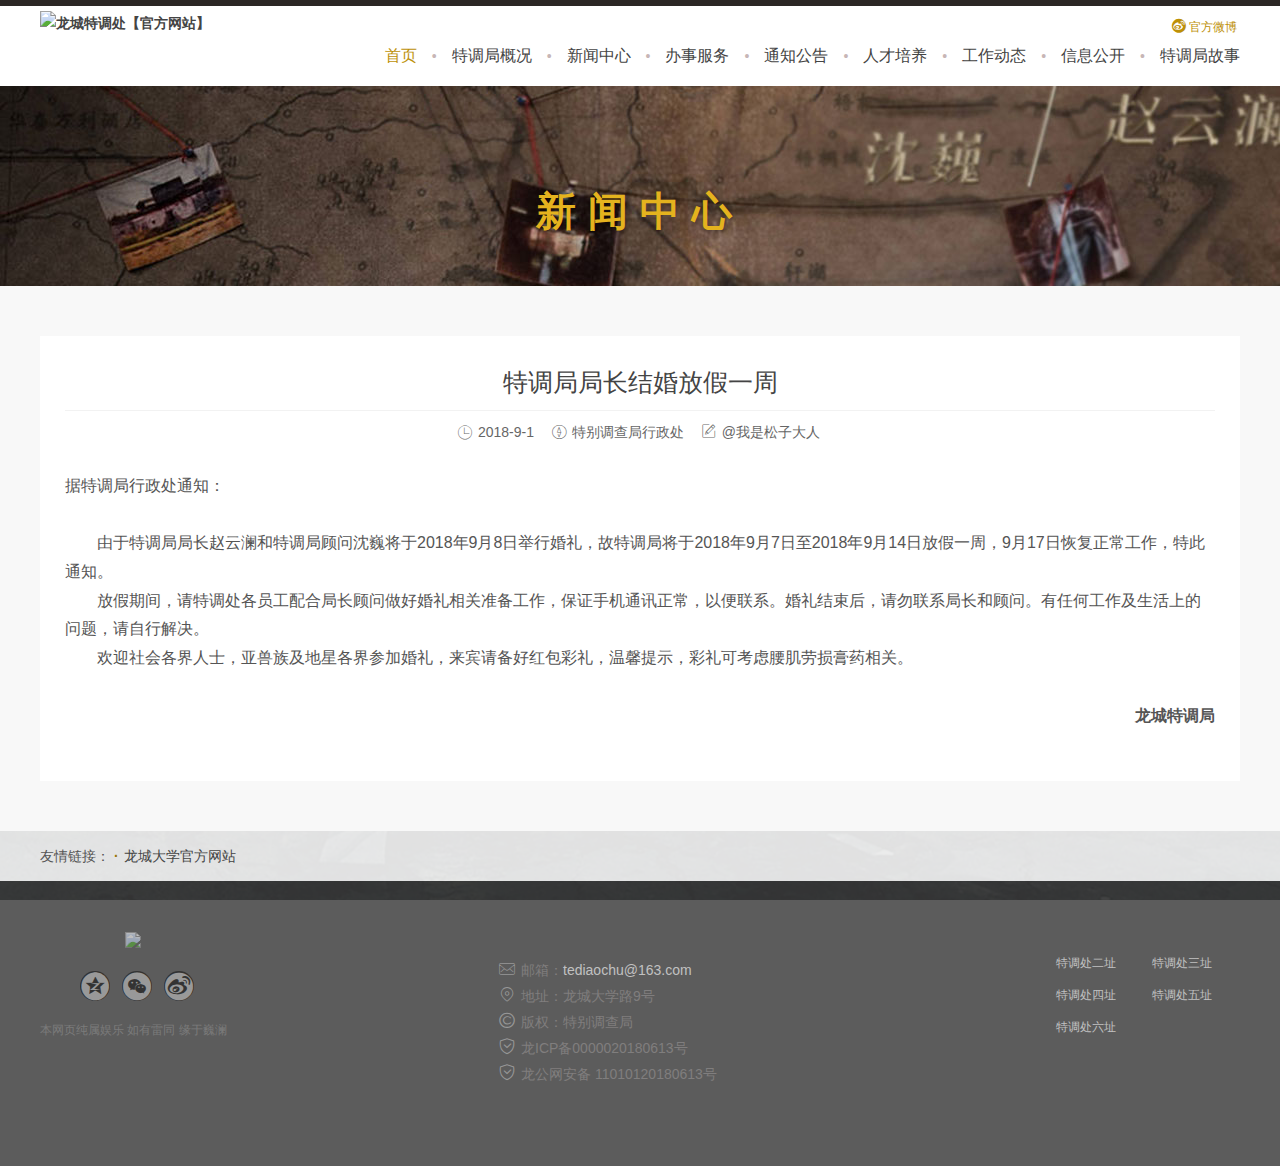
==== show/show_4.html @ 48af8a96 "add news" ====
<!DOCTYPE html>
<html lang="zh" class="no-js">

<head>
    <meta charset="UTF-8">
    <meta http-equiv="X-UA-Compatible" content="IE=edge">
    <meta name="renderer" content="webkit">
    <meta name="viewport" content="width=1280">
    <meta name="author" content="Ruifox Inc.">
    <meta name="keywords" content="特调局，龙城，赵云澜，沈巍">
    <meta name="description" content="特调处，特调局，龙城，赵云澜，沈巍">
    <title>龙城特别调查局【官方网站】</title>
    <link rel="shortcut icon" href="../images/favicon.ico" type="image/x-icon">
    <link rel="stylesheet" href="../css/style.css">
    <!--[if lt IE 9]>
    <script src="http://static.cdzxy.com/js/html5.js"></script>
    <script src="http://static.cdzxy.com/js/respond.min.js"></script>
    <![endif]-->
</head>

<body>
    <header class="header">
        <!-- <div class="top">
            <div class="layout clearfix">
                <span class="fl">在未来的某一天，不论何时，不论何地，想念的人终会再相见。</span>
                <a class="fr" href="https://weibo.com/u/6126633570?is_all=1#_rnd1535814890789" target="_blank"><i class="iconfont">&#xe610;</i> <span>官方微博</span></a>
            </div>
        </div> -->
        <div class="nav-wrap">
            <div class="layout clearfix">
                <h1 class="logo fl">
                    <a href="/"><img src="../images/logo_or.png" alt="龙城特调处【官方网站】"/></a>
                </h1>
                <div class="nav-weibo fr">
                    <a class="weibo-follow" href="https://weibo.com/u/6126633570?is_all=1#_rnd1535814890789" target="_blank"><i class="iconfont">&#xe610;</i> <span>官方微博</span></a>
                    <nav class="nav main-nav">
                        <ul class="clearfix">
                            <li class="cur"><a href="/">首页</a></li>
                            <li><a href="/">特调局概况</a></li>
                            <li><a href="/" class="cur">新闻中心</a></li>
                            <li><a href="/">办事服务</a></li>
                            <li><a href="/">通知公告</a></li>
                            <li><a href="/">人才培养</a></li>
                            <li><a href="/">工作动态</a></li>
                            <li><a href="/">信息公开</a></li>
                            <li><a href="/">特调局故事</a></li>
                        </ul>
                    </nav>
                </div>
            </div>
        </div>
    </header>
    <!-- 二级banner -->
    <div class="small-banner">
        <h1>新闻中心</h1>
    </div>
    <!-- 文章内容区域 -->
    <div class="content-wrap">
        <div class="layout content">
            <div class="news-title">
                <h1>特调局局长结婚放假一周</h1>
                <div class="news-info">
                    <span><i class="iconfont">&#xe607;</i>2018-9-1</span>
                    <span><i class="iconfont">&#xe658;</i>特别调查局行政处</span>
                    <span><i class="iconfont">&#xe636;</i>@我是松子大人</span>
                </div>
            </div>
            <div class="news-content">
                <p class="no-indent">据特调局行政处通知：</p>
                <br>
                <p>由于特调局局长赵云澜和特调局顾问沈巍将于2018年9月8日举行婚礼，故特调局将于2018年9月7日至2018年9月14日放假一周，9月17日恢复正常工作，特此通知。</p>
               
                <p>放假期间，请特调处各员工配合局长顾问做好婚礼相关准备工作，保证手机通讯正常，以便联系。婚礼结束后，请勿联系局长和顾问。有任何工作及生活上的问题，请自行解决。</p>
               
                <p>欢迎社会各界人士，亚兽族及地星各界参加婚礼，来宾请备好红包彩礼，温馨提示，彩礼可考虑腰肌劳损膏药相关。</p>
                <br>
                <p class="footer-info">龙城特调局</p>
            </div>
        </div>
    </div>
    <div class="staffs-box">
    <!-- 友情链接 -->
    <div class="link">
        <div class="layout">
		<span>友情链接：</span>
            <a href="https://qiaolingw.github.io/dargoncityu/" target="_blank">龙城大学官方网站</a>
        </div>
    </div>
    <footer class="footer" id="footer">
        <div class="layout">
            <div class="footer-info clearfix">
                <div class="fl footer-address">
                    <a href="/" class="footer-logo"><img src="../images/logo_footer.png"/></a>
                    <div class="footer-share">
                        <a href="javascript:;" class="jiathis_button_qzone" title="分享到QQ空间"><i class="iconfont">&#xe67e;</i></a>
                        <a href="javascript:;" class="jiathis_button_weixin" title="分享到微信"><i class="iconfont">&#xe68a;</i></a>
                        <a href="javascript:;" class="jiathis_button_tsina" title="分享到新浪微博"><i class="iconfont">&#xe610;</i></a>
                    </div>
                    <p>本网页纯属娱乐 如有雷同 缘于巍澜</p>
                </div>
                <div class="footer-follow fr clearfix">
                    <a href="javascript:;">
                        <!-- <img src="images/tdc_3.jpg" alt="特调处二址" /> -->
                        <span>特调处二址</span>
                    </a>
                    <a href="javascript:;">
                        <!-- <img src="images/tdc_3.jpg" alt="特调处三址" /> -->
                        <span>特调处三址</span>
                    </a>
                    <a href="javascript:;">
                        <!-- <img src="images/tdc_3.jpg" alt="特调处四址" /> -->
                        <span>特调处四址</span>
                    </a>
                    <a href="javascript:;">
                        <!-- <img src="images/tdc_3.jpg" alt="特调处五址" /> -->
                        <span>特调处五址</span>
                    </a>
                    <a href="javascript:;">
                        <!-- <img src="images/tdc_3.jpg" alt="特调处四址" /> -->
                        <span>特调处六址</span>
                    </a>
                </div>
                <ul class="fr clearfix">
                    <li>
                        <p><i class="iconfont">&#xe6c5;</i><u>邮箱：<a href="mailto:tediaochu@163.com">tediaochu@163.com</a></u></p>
                        <p><i class="iconfont">&#xe60f;</i><u>地址：龙城大学路9号</u></p>
                        <p><i class="iconfont">&#xe600;</i><u>版权：特别调查局</u></p>
                        <p><i class="iconfont">&#xe601;</i><u>龙ICP备0000020180613号</u></p>
			<p><i class="iconfont">&#xe601;</i><u>龙公网安备 11010120180613号</u></p>
                    </li>
                </ul>
            </div>
        </div>
    </footer>
    </div>
    <script src="../js/jquery-3.3.1.min.js"></script>
    <!--[if !IE]><!-->
    <script src="../js/smoothscroll.min.js"></script>
    <!--<![endif]-->
    <script src="../js/slick.min.js"></script>
    <script>
        // banner
        $('#slider').slick({
        autoplay: true,
        slidesToShow: 1,
        slidesToScroll: 1,
	    autoplaySpeed: 3000,
		arrows: false,
		dots: true
	    });
    </script>
</body>

</html>
---- css/style.css ----
@charset "utf-8";
/* reset */
html,body,h1,h2,h3,h4,h5,h6,div,dl,dt,dd,ul,ol,li,p,blockquote,pre,hr,figure,table,caption,th,td,form,fieldset,legend,input,select,button,textarea,menu{margin:0;padding:0;}
header,footer,section,article,aside,nav,hgroup,address,figure,figcaption,menu,details{display:block;}
table{border-collapse:collapse;border-spacing:0;}
caption,th{text-align:left;font-weight:normal;}
html,body,fieldset,img,iframe,abbr{border:0;}
i,cite,em,var,address,dfn{font-style:normal;}
[hidefocus],summary{outline:0;}
li{list-style:none;}
h1,h2,h3,h4,h5,h6,small{font-size:100%;}
sup,sub{font-size:40%;}
pre,code,kbd,samp{font-family:inherit;}
q:before,q:after{content:none;}
textarea{overflow:auto;resize:none;}
label,summary{cursor:default;}
a,button{cursor:pointer;}
h1,h2,h3,h4,h5,h6,em,strong,b{font-weight:bold;}
del,ins,u,s,a,a:hover{text-decoration:none;}
body,textarea,input,button,select,keygen,legend{font:14px/1.8 "Microsoft YaHei UI","Microsoft YaHei",Arial,SimSun,"Segoe UI",Tahoma,Helvetica,sans-serif;outline:0;}
body{background:#fff;color:#555;} 
select{padding-right: 19px!important;background:url(../images/select-saojiao.png) no-repeat scroll right center transparent; appearance:none;-moz-appearance:none;-webkit-appearance:none; }
select::-ms-expand{display: none;}

a{color:#444;outline:none;transition:.35s;}
a:hover{color:#cb9903;text-decoration:none;}

/* 边距 */
.pb25{padding-bottom:25px;}
/* 浮动 */
.fl{float:left!important;}
.fr{float:right!important;}
.clearfix{*zoom:1;}
.clearfix:before,
.clearfix:after{display:table;content:"";line-height:0;font-size:0;clear:both;}
/* 内容区域 */
.layout{width:1200px;margin-left:auto;margin-right:auto;}
/* 图标 */
@font-face {font-family:"iconfont";
    src:url('../font/iconfont.eot'); /* IE9*/
    src:url('../font/iconfont.eot?#iefix') format('embedded-opentype'), /* IE6-IE8 */
    url('../font/iconfont.woff') format('woff'), /* chrome、firefox */
    url('../font/iconfont.ttf') format('truetype'), /* chrome、firefox、opera、Safari, Android, iOS 4.2+*/
    url('../font/iconfont.svg#iconfont') format('svg'); /* iOS 4.1- */
}

.iconfont {
    display:inline-block;
    font-family:"iconfont" !important;
    font-size:16px;
    font-style:normal;
    -webkit-font-smoothing:antialiased;
    -moz-osx-font-smoothing:grayscale;
}

/*头部 */
.header{border-top: 6px solid #2b2725;box-shadow: 0px 5px 5px rgba(0, 0, 0, .1);}
.top{background-color: #2b2725;text-align: right;color: #a57d05;font-size: 12px;line-height:24px;height:24px;}
.top a:hover{color: #cb9903}
.top a{color: #a57d05;}
.top a span{position: relative;top: -2px;}
.nav-wrap{padding: 5px 0;background-color: rgba(255, 255, 255,.8);}
.logo img{display: block;height: 70px;}
.nav-weibo{text-align: right;}
.weibo-follow{color: #bd9007;font-size: 12px;position: relative;top: 3px;left: -3px;}
.weibo-follow i{font-size: 14px;}
.nav{height:40px;line-height: 40px;}
.nav ul li{float:left;text-align:center;margin-left:30px;}
.nav ul li:after{display: inline;content: "•";color: #c7b6b6;position: relative;top:0;left: 15px;}
.nav ul li:last-child:after{display:none;}
.nav ul li a{display: inline-block;color:#444;font-size: 16px;}
.nav ul li.cur a{color: #bd9007;}


@keyframes icon-shake{0% {transform: translateY(0px);}15% {transform: translateY(-4px);}40% {transform: translateY(0px);}60% {transform: translateY(-3px);}80% {transform: translateY(0px);}90% {transform: translateY(-2px);}100% {transform: translateY(0px);}}
@-webkit-keyframes icon-shake{0% {transform: translateY(0px);}15% {transform: translateY(-4px);}40% {transform: translateY(0px);}60% {transform: translateY(-3px);}80% {transform: translateY(0px);}90% {transform: translateY(-2px);}100% {transform: translateY(0px);}}

/*轮播 */
.slider{overflow:hidden;background:#ede1ca;position:relative;min-height: 400px;}
.slider .slider-item{float: left;background-position: center;}
.slider .slider-item img{display: block;width: 100%}
.slick-dots {
    position: absolute;
    width: 100%;
    left: 0;
    bottom: 20px;
    text-align: center;
}
.slick-dots li {
    overflow: hidden;
    display: inline-block;
    width: 12px;
    height: 12px;
    margin: 0 2px;
    padding: 0;
    border-radius: 6px;
    cursor: pointer;
    background-color: #fff;
    -webkit-transition: .38s;
    transition: .38s;
    position: relative;
    z-index: 1;
    opacity: .6;
    -webkit-transform: translate3d(0, 0, 0);
    transform: translate3d(0, 0, 0);
    -webkit-transition: opacity .4s,width .4s;
    transition:  opacity .4s,width .4s;
    -webkit-transition-timing-function: cubic-bezier(.2, 1, .3, 1);
    transition-timing-function: cubic-bezier(.2, 1, .3, 1)
}
.slick-dots li button {
    display: none
}
.slick-dots li.slick-active {opacity: .9;width: 45px;}

/*首页-患者服务 */
.home-service-wrap{background: url(../images/zhenhunnvhai.png) left bottom no-repeat;}
.home-service{position:relative;padding:70px 0;background: url(../images/news-wrap-bg.png) right bottom no-repeat;} 
.home-service li{float:left;width:290px;height:300px;text-align:center;box-sizing:border-box;box-shadow: 0px 0px 10px rgba(0,0,0,0.2);background-color: rgba(255, 255, 255,.7)}
.home-service li p{margin-top: 15px;}
.home-service li+li{margin-left: 10px;text-align: center;}
.home-service li a,.home-service li i,.home-service li span {display: block;}
.home-service li i,.home-service li span {color: #cb9903;}
.home-service li span{font-size: 20px;line-height: 1;}
.home-service li i{font-size: 60px;}

/* 首页新闻中心 */
.news-wrap{background-color: #f2f2f2;padding: 60px 0;}
.news-wrap .news-wrap-item{float: left;width: 31.3%;margin-right:3%;background-color: #fff;height:416px;}
.news-wrap .news-wrap-item:last-child{margin-right: 0;}
.news-wrap .news-wrap-item-img{height:192px;}
.news-wrap .news-wrap-item img{display: block;width: 100%;}
.news-wrap .news-wrap-item h2{font-size: 20px;text-align: center;padding: 10px 0;position: relative;border-bottom: 1px solid #e4e4e4;margin-bottom: 15px;}
.news-wrap .news-wrap-item h2:after{background-color: #cb9903;content: '';height: 2px;width: 40px;position: absolute;bottom: -1px;left: 50%;margin-left: -20px;}
.news-wrap .news-wrap-item .news-wrap-item-cont{padding:10px 20px 20px;}
.news-wrap .news-wrap-item .news-wrap-item-cont ul{line-height: 30px;}
.news-wrap .news-wrap-item .news-wrap-item-cont a{display: block;text-overflow: ellipsis;overflow: hidden;white-space: nowrap;box-sizing: border-box;padding-right: 50px;position: relative;}
.news-wrap .news-wrap-item .news-wrap-item-cont a:before{display: inline-block;content: "•";color: #c7b6b6;margin-right: 3px;}
.news-wrap .news-wrap-item .news-wrap-item-cont a span{color: #868686;position: absolute;right: 0;top: 0;line-height: 30px;}

/* 首页职员列表 */
.staff-wrap-title{font-size: 24px;text-align: center;padding: 20px 0;position: relative;}
.staff-wrap-title:after{background-color: #cb9903;content: '';height: 2px;width: 40px;position: absolute;bottom: 17px;left: 50%;margin-left: -20px;}
.staff-wrap {margin: 0 -1% 30px;}
.staff-wrap .staff-wrap-item{float: left;width: 18%;margin:0 1%;position: relative;margin-bottom: 2%;height:308px;overflow: hidden;}
.staff-wrap .staff-wrap-item img{display: block;width: 100%;}
.staff-wrap .staff-wrap-item h4{position: absolute;left: 0;bottom: 0;color: #9a7509;background-color: #fff;background-color: rgba(255, 255, 255,.75);width: 100%;box-sizing: border-box;padding:5px 15px;}

.staffs-box{background: #f2f2f2 url(../images/staff-box-bg_2.jpg) center bottom;background-attachment: fixed}
.staffs-wrap-box{padding: 20px 0;}
.staffs-wrap-title{font-size: 24px;text-align: center;padding: 20px 0;position: relative;color: #fff;}
.staffs-wrap-title:after{background-color: #cb9903;content: '';height: 2px;width: 40px;position: absolute;bottom: 17px;left: 50%;margin-left: -20px;}
.staffs-wrap {margin-right: -34px;}
.staffs-wrap .staffs-wrap-item {float:left;width:377px;margin-right:34px;height:160px;overflow:hidden;border-radius:3px;box-sizing:border-box;position:relative;padding:30px 20px 20px 152px;margin-bottom:34px;border: 1px solid #f2f2f2;background:#fff;background:rgba(255, 255, 255,.85);box-shadow: 0px 2px 5px rgba(188, 188, 188, .4);}
.staffs-wrap .staffs-wrap-item .staffs-wrap-item-pic{position: absolute;border-radius: 50%;overflow: hidden;width: 110x;height: 110px;top:20px;left: 20px;}
.staffs-wrap .staffs-wrap-item .staffs-wrap-item-pic img{width: 110px;}
.staffs-wrap .staffs-wrap-item h4{font-size: 18px;position: relative;margin-bottom: 8px;}
.staffs-wrap .staffs-wrap-item h4:after{background-color: #c79707;content: '';height: 2px;width: 24px;position: absolute;bottom: -1px;left: 0;}
.staffs-wrap .staffs-wrap-item i {color: #868686;margin-right: 5px;}
.staffs-wrap .staffs-wrap-item .staffs-wrap-item-logo {color:#eef1f8;font-size:190px;height:161px;line-height:.84;letter-spacing:4px;font-family:arial;font-weight:900;position:absolute;bottom: 1;left: 1px;z-index:-1;}

/* 友情链接 */
.link{background-color: #f2f2f2;line-height: 50px;background-color:rgba(255, 255, 255,.85);}
.link a{display: inline-block;margin-right:10px;}
.link a:before{display: inline-block;margin-right:5px;content: '·';font-weight: bold;color: #9a7509;}

/*底部 */
.footer{padding-top:30px;background:#333;background: rgba(51, 51, 51, .8);color:#c1c1c1;font-size:14px;}
.footer a{color:#c1c1c1;}
.footer a:hover{color:#fff;}
.footer a.footer-logo img{opacity:.6;filter: alpha(opacity=60);height: 90px;}
.footer-address{padding-top: 20px;text-align: center;}
.footer-address p{opacity:.3;filter: alpha(opacity=30);font-size: 12px;}
.footer-info ul{width:430px;color:#fff;overflow:hidden;padding-top: 4px;}
.footer-info ul.fr{padding-top:45px;position: relative;left: -100px;}
.footer-info ul.fr p{color:#807e7e;}
.footer-info ul p{line-height:24px;color: #c2bbbb;}
.footer-info ul p i{font-size:18px;color:#979797;margin-right: 5px;}
.footer-follow {width:212px;text-align: center;background:url(../images/ft-video-bg.png) no-repeat;height:255px;padding:30px 10px 0;box-sizing:border-box;}
.footer-follow a{overflow:hidden;margin-top:13px;display:block;float:left;width:50%;}
.footer-follow a.weibo-follow{width:100%;}
.footer-follow img{width:77px;vertical-align:middle;display:inline-block;border-radius:5px;}
.footer-follow span{display:block;line-height:19px;font-size:12px;text-align:center;position:relative;}
.footer-follow .wrap-follow{padding-top: 20px;}
.footer-share{margin:15px auto;}
.footer-share a{width:30px;height:30px;margin-left:8px;line-height:32px;border-radius:50%;background-color:#333;display:inline-block;text-align: center;}
.footer-share a i{font-size:28px;color:#fff;opacity: .5;}
.footer-share a:hover{background-color:#555;}
.footer-address>a{display: block;}

/* 二级导航 */
.small-banner{min-width:1200px;position:relative;overflow:hidden;background: #f2f2f2 url(../images/small-banner_3.jpg);}
.small-banner h1{width:100%;height:200px;line-height: 250px;text-align:center;color:#e4b31e;font-size: 40px;letter-spacing: .3em;text-shadow: 1px 1px 5px rgba(0,0,0, .4);}

/* 内容区域 */
.content-wrap{background: #f8f8f8;padding:50px 0;}
.content{background: #fff;box-sizing: border-box;padding:20px 25px 30px;}
.news-title h1{font-size:25px;line-height:1.5;font-weight:normal;padding:8px 0;color:#444;text-align: center;}
.news-info{text-align: center;}
.news-info span{font-size:14px;color:#666;display: inline-block;margin-right: 8px;}
.news-info i{margin:0 5px;color: #686868;}
.news-info{color:#999;line-height:40px;border-top:1px solid #f2f2f2;position:relative;}
.news-content{padding: 20px 0;text-indent: 2em;font-size: 16px;}
.news-content p{text-indent: 2em;}
.news-content p.no-indent{text-indent: 0;}
.news-content p.intent-4em{text-indent: 4em;}
.news-content p.footer-info{text-align: right;font-size: 16px;font-weight: bold;}
.news-content p.footer-mark{color: #999;font-size: 14px;}
.news-content p.text-center{text-align: center;}
.staff-table{width: 600px;border: 1px solid #999;}
.staff-table th{line-height: 40px;font-size: 15px;color: #555;}
.staff-table td{line-height: 30px;}
.staff-table th,.staff-table td{border: 1px solid #999;}
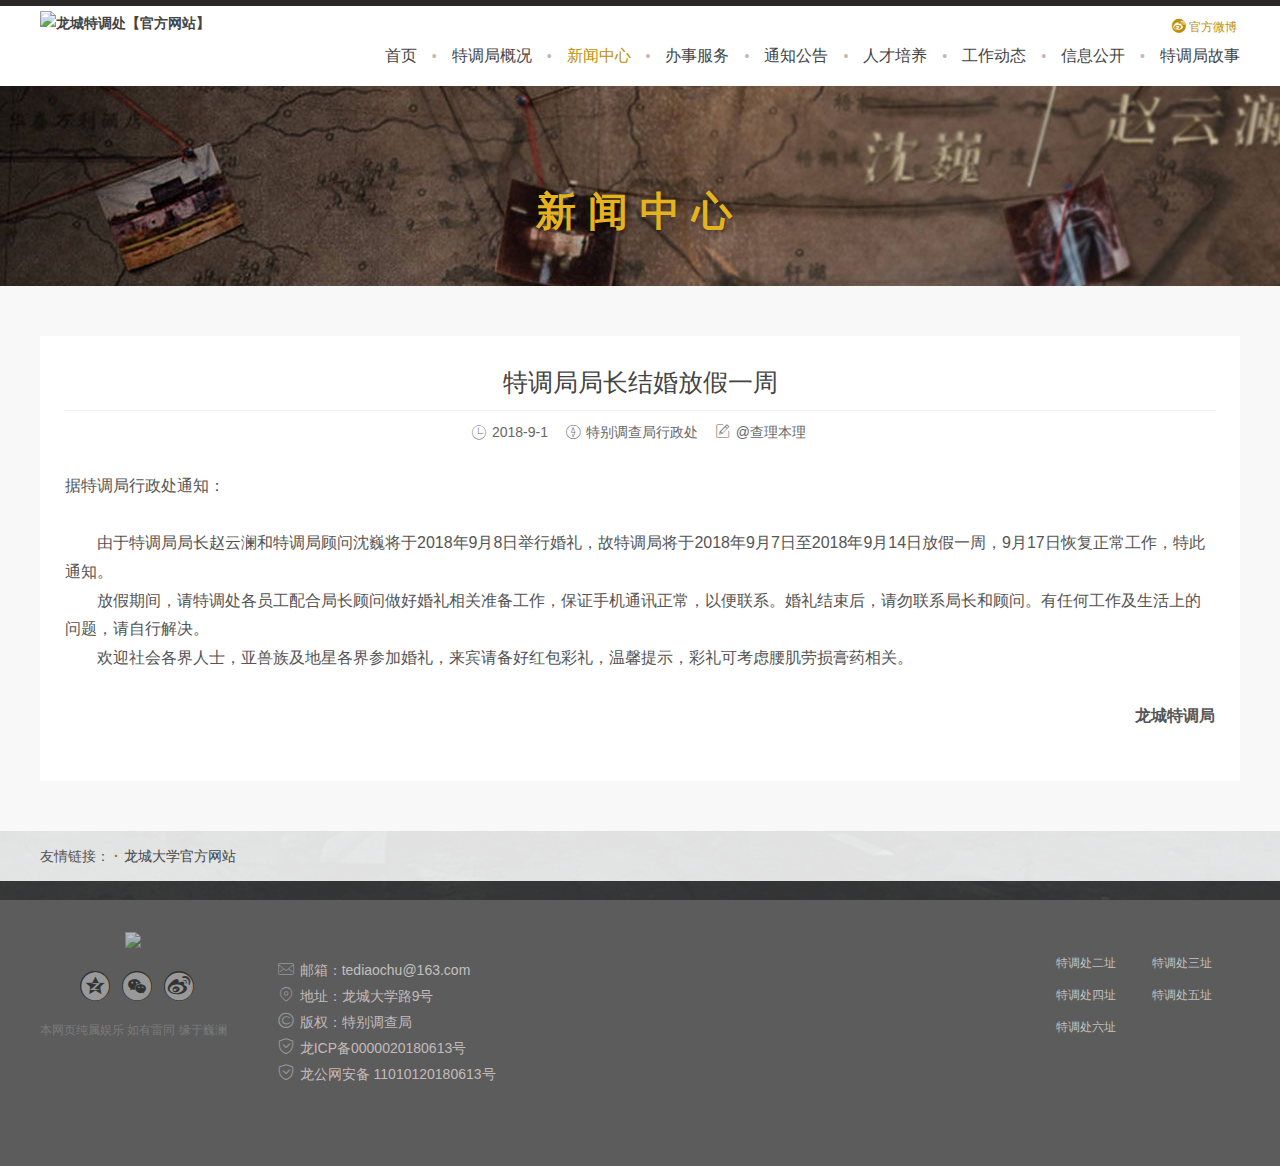
==== commit 109ec297: "'" ====
--- a/show/show_4.html
+++ b/show/show_4.html
@@ -5,7 +5,7 @@
     <meta charset="UTF-8">
     <meta http-equiv="X-UA-Compatible" content="IE=edge">
     <meta name="renderer" content="webkit">
-    <meta name="viewport" content="width=1280">
+    <meta name="viewport" content="width=device-width, initial-scale=1.0">
     <meta name="author" content="Ruifox Inc.">
     <meta name="keywords" content="特调局，龙城，赵云澜，沈巍">
     <meta name="description" content="特调处，特调局，龙城，赵云澜，沈巍">
@@ -35,9 +35,9 @@
                     <a class="weibo-follow" href="https://weibo.com/u/6126633570?is_all=1#_rnd1535814890789" target="_blank"><i class="iconfont">&#xe610;</i> <span>官方微博</span></a>
                     <nav class="nav main-nav">
                         <ul class="clearfix">
-                            <li class="cur"><a href="/">首页</a></li>
+                            <li><a href="/">首页</a></li>
                             <li><a href="/">特调局概况</a></li>
-                            <li><a href="/" class="cur">新闻中心</a></li>
+                            <li class="cur"><a href="/">新闻中心</a></li>
                             <li><a href="/">办事服务</a></li>
                             <li><a href="/">通知公告</a></li>
                             <li><a href="/">人才培养</a></li>
@@ -62,7 +62,7 @@
                 <div class="news-info">
                     <span><i class="iconfont">&#xe607;</i>2018-9-1</span>
                     <span><i class="iconfont">&#xe658;</i>特别调查局行政处</span>
-                    <span><i class="iconfont">&#xe636;</i>@我是松子大人</span>
+                    <span><i class="iconfont">&#xe636;</i>@查理本理</span>
                 </div>
             </div>
             <div class="news-content">
@@ -98,6 +98,15 @@
                     </div>
                     <p>本网页纯属娱乐 如有雷同 缘于巍澜</p>
                 </div>
+                <ul class="fl footer-add-detail clearfix">
+                    <li>
+                        <p><i class="iconfont">&#xe6c5;</i><u>邮箱：<a href="mailto:tediaochu@163.com">tediaochu@163.com</a></u></p>
+                        <p><i class="iconfont">&#xe60f;</i><u>地址：龙城大学路9号</u></p>
+                        <p><i class="iconfont">&#xe600;</i><u>版权：特别调查局</u></p>
+                        <p><i class="iconfont">&#xe601;</i><u>龙ICP备0000020180613号</u></p>
+			            <p><i class="iconfont">&#xe601;</i><u>龙公网安备 11010120180613号</u></p>
+                    </li>
+                </ul>
                 <div class="footer-follow fr clearfix">
                     <a href="javascript:;">
                         <!-- <img src="images/tdc_3.jpg" alt="特调处二址" /> -->
@@ -120,15 +129,6 @@
                         <span>特调处六址</span>
                     </a>
                 </div>
-                <ul class="fr clearfix">
-                    <li>
-                        <p><i class="iconfont">&#xe6c5;</i><u>邮箱：<a href="mailto:tediaochu@163.com">tediaochu@163.com</a></u></p>
-                        <p><i class="iconfont">&#xe60f;</i><u>地址：龙城大学路9号</u></p>
-                        <p><i class="iconfont">&#xe600;</i><u>版权：特别调查局</u></p>
-                        <p><i class="iconfont">&#xe601;</i><u>龙ICP备0000020180613号</u></p>
-			<p><i class="iconfont">&#xe601;</i><u>龙公网安备 11010120180613号</u></p>
-                    </li>
-                </ul>
             </div>
         </div>
     </footer>
--- a/css/style.css
+++ b/css/style.css
@@ -134,7 +134,7 @@
 .news-wrap .news-wrap-item h2:after{background-color: #cb9903;content: '';height: 2px;width: 40px;position: absolute;bottom: -1px;left: 50%;margin-left: -20px;}
 .news-wrap .news-wrap-item .news-wrap-item-cont{padding:10px 20px 20px;}
 .news-wrap .news-wrap-item .news-wrap-item-cont ul{line-height: 30px;}
-.news-wrap .news-wrap-item .news-wrap-item-cont a{display: block;text-overflow: ellipsis;overflow: hidden;white-space: nowrap;box-sizing: border-box;padding-right: 50px;position: relative;}
+.news-wrap .news-wrap-item .news-wrap-item-cont a{display: block;text-overflow: ellipsis;overflow: hidden;white-space: nowrap;box-sizing: border-box;padding-right: 90px;position: relative;}
 .news-wrap .news-wrap-item .news-wrap-item-cont a:before{display: inline-block;content: "•";color: #c7b6b6;margin-right: 3px;}
 .news-wrap .news-wrap-item .news-wrap-item-cont a span{color: #868686;position: absolute;right: 0;top: 0;line-height: 30px;}
 
@@ -171,11 +171,11 @@
 .footer a.footer-logo img{opacity:.6;filter: alpha(opacity=60);height: 90px;}
 .footer-address{padding-top: 20px;text-align: center;}
 .footer-address p{opacity:.3;filter: alpha(opacity=30);font-size: 12px;}
-.footer-info ul{width:430px;color:#fff;overflow:hidden;padding-top: 4px;}
-.footer-info ul.fr{padding-top:45px;position: relative;left: -100px;}
-.footer-info ul.fr p{color:#807e7e;}
-.footer-info ul p{line-height:24px;color: #c2bbbb;}
-.footer-info ul p i{font-size:18px;color:#979797;margin-right: 5px;}
+.footer-info .footer-add-detail{color:#fff;overflow:hidden;padding-top: 4px;}
+.footer-info .footer-add-detail{padding-top:45px;margin-left: 50px;}
+.footer-info .footer-add-detail p{color:#807e7e;}
+.footer-info .footer-add-detail p{line-height:24px;color: #c2bbbb;}
+.footer-info .footer-add-detail p i{font-size:18px;color:#979797;margin-right: 5px;}
 .footer-follow {width:212px;text-align: center;background:url(../images/ft-video-bg.png) no-repeat;height:255px;padding:30px 10px 0;box-sizing:border-box;}
 .footer-follow a{overflow:hidden;margin-top:13px;display:block;float:left;width:50%;}
 .footer-follow a.weibo-follow{width:100%;}
@@ -189,7 +189,7 @@
 .footer-address>a{display: block;}
 
 /* 二级导航 */
-.small-banner{min-width:1200px;position:relative;overflow:hidden;background: #f2f2f2 url(../images/small-banner_3.jpg);}
+.small-banner{position:relative;overflow:hidden;background: #f2f2f2 url(../images/small-banner_3.jpg);width: 100%;}
 .small-banner h1{width:100%;height:200px;line-height: 250px;text-align:center;color:#e4b31e;font-size: 40px;letter-spacing: .3em;text-shadow: 1px 1px 5px rgba(0,0,0, .4);}
 
 /* 内容区域 */
@@ -210,4 +210,52 @@
 .staff-table{width: 600px;border: 1px solid #999;}
 .staff-table th{line-height: 40px;font-size: 15px;color: #555;}
 .staff-table td{line-height: 30px;}
-.staff-table th,.staff-table td{border: 1px solid #999;}+.staff-table th,.staff-table td{border: 1px solid #999;}
+
+/* 响应式 */
+@media (max-width: 1219px){
+    .layout{width:100%;}
+    .content-wrap{padding: 0;}
+    .nav-wrap{padding: 5px 20px;}
+    .footer,.link{padding-left: 20px;padding-right: 20px;}
+    .slider{min-height: 10px}
+}
+@media (max-width: 1199px){
+    .home-service{padding: 20px;}
+    .home-service li{width: 24.25%;}
+    .home-service li+li{ margin: .5%;}
+    .news-wrap{padding: 20px;}
+    .staffs-wrap{padding: 20px;margin-right: 0;}
+    .staffs-wrap .staffs-wrap-item{width: 31.3%;margin-right: 3%;}
+    .staffs-wrap .staffs-wrap-item:nth-child(3n){margin-right: 0;}
+    .news-wrap .news-wrap-item-img,.news-wrap .news-wrap-item{height: auto;}
+}
+@media (max-width: 988px){
+    .header{border-top-width: 5px}
+    .logo img{height: 50px}
+    .nav{display: none;}
+    .nav-weibo{margin-top: 10px;}
+}
+@media (max-width: 856px){
+    .home-service li i{font-size: 50px;}
+    .home-service li+li{ margin: 1%;}
+    .home-service li{width: 48%; margin: 1%;height: 260px;}
+    .news-wrap .news-wrap-item{width: 100%;margin-bottom: 20px;margin-right: 0;}
+    .staffs-wrap .staffs-wrap-item{width: 48%; margin: 1%;}
+    .staffs-wrap .staffs-wrap-item:nth-child(3n){margin: 1%;}
+}
+@media (max-width: 734px){
+    .footer-follow{display: none;}
+    .footer{padding:20px;}
+    .staff-table{width: 100%;}
+}
+@media (max-width: 568px){
+    .staffs-wrap .staffs-wrap-item{width: 100%; margin: 0;margin-bottom: 20px}
+    .staffs-wrap .staffs-wrap-item:nth-child(3n){margin: 0;margin-bottom: 20px}
+}
+@media (max-width: 505px){
+    .footer-info .footer-add-detail{margin-left: 0;padding-top: 20px;}
+}
+@media (max-width: 460px){
+    .home-service li{width: 100%; margin: 0;margin-bottom: 20px;height: auto;padding-bottom: 10px;}
+}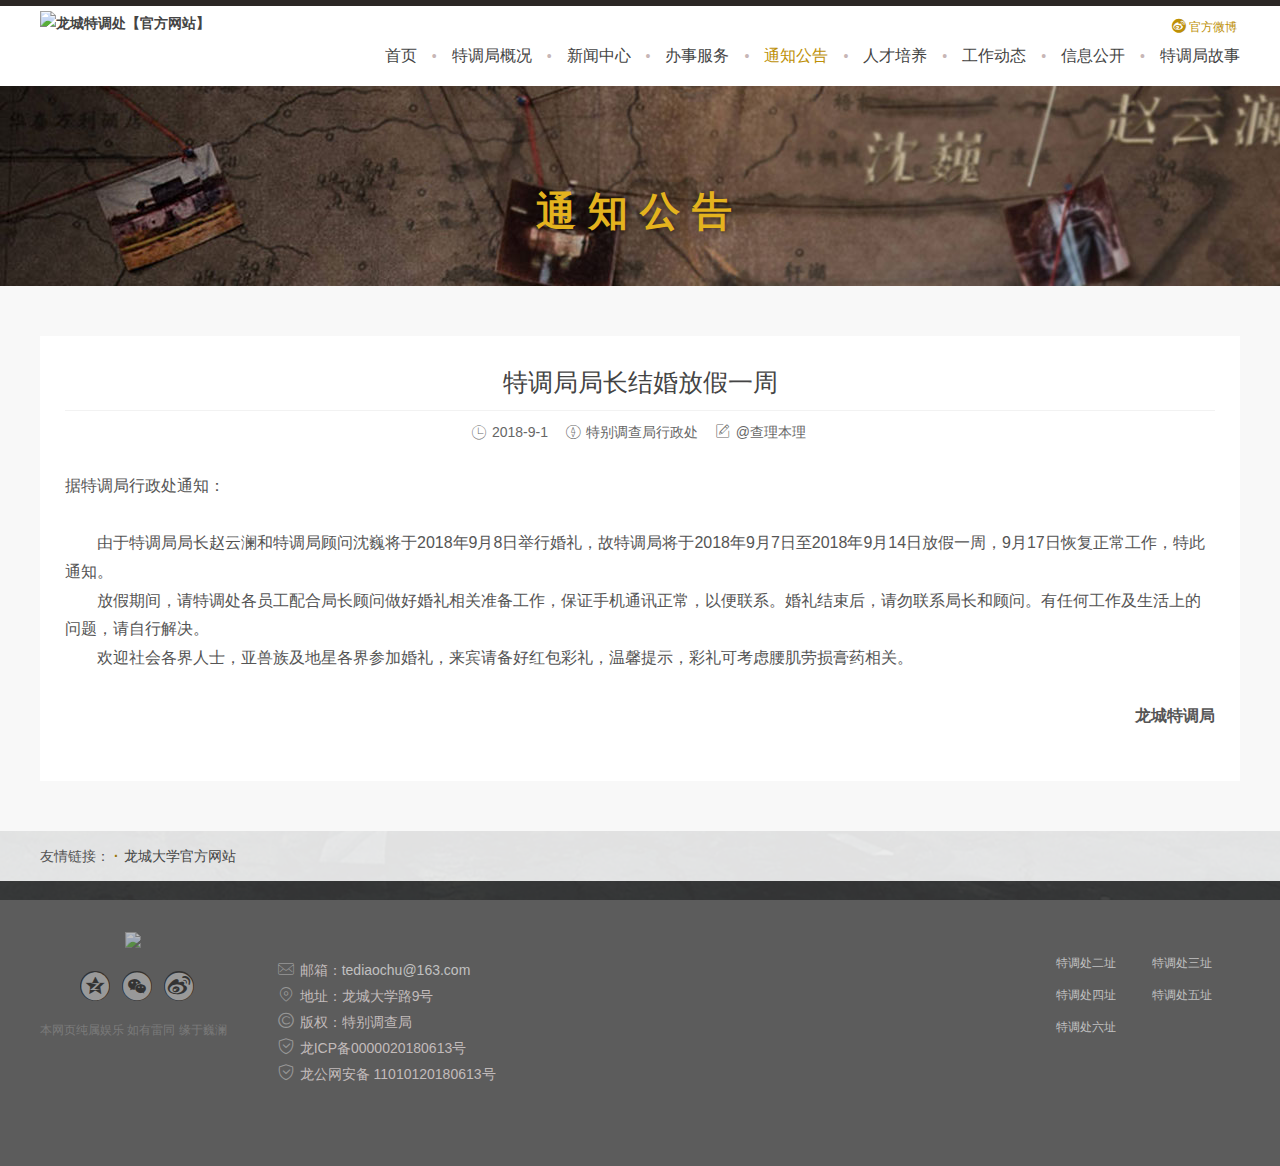
==== commit a1e3ab4a: "'" ====
--- a/show/show_4.html
+++ b/show/show_4.html
@@ -37,9 +37,9 @@
                         <ul class="clearfix">
                             <li><a href="/">首页</a></li>
                             <li><a href="/">特调局概况</a></li>
-                            <li class="cur"><a href="/">新闻中心</a></li>
+                            <li><a href="/">新闻中心</a></li>
                             <li><a href="/">办事服务</a></li>
-                            <li><a href="/">通知公告</a></li>
+                            <li class="cur"><a href="/">通知公告</a></li>
                             <li><a href="/">人才培养</a></li>
                             <li><a href="/">工作动态</a></li>
                             <li><a href="/">信息公开</a></li>
@@ -52,7 +52,7 @@
     </header>
     <!-- 二级banner -->
     <div class="small-banner">
-        <h1>新闻中心</h1>
+        <h1>通知公告</h1>
     </div>
     <!-- 文章内容区域 -->
     <div class="content-wrap">
--- a/css/style.css
+++ b/css/style.css
@@ -76,8 +76,8 @@
 @-webkit-keyframes icon-shake{0% {transform: translateY(0px);}15% {transform: translateY(-4px);}40% {transform: translateY(0px);}60% {transform: translateY(-3px);}80% {transform: translateY(0px);}90% {transform: translateY(-2px);}100% {transform: translateY(0px);}}
 
 /*轮播 */
-.slider{overflow:hidden;background:#ede1ca;position:relative;min-height: 400px;}
-.slider .slider-item{float: left;background-position: center;}
+.slider{overflow:hidden;background:#ede1ca;position:relative;height: 600px;}
+.slider .slider-item{float: left;background-position: center;height: 600px;background-size: cover;}
 .slider .slider-item img{display: block;width: 100%}
 .slick-dots {
     position: absolute;
@@ -137,6 +137,7 @@
 .news-wrap .news-wrap-item .news-wrap-item-cont a{display: block;text-overflow: ellipsis;overflow: hidden;white-space: nowrap;box-sizing: border-box;padding-right: 90px;position: relative;}
 .news-wrap .news-wrap-item .news-wrap-item-cont a:before{display: inline-block;content: "•";color: #c7b6b6;margin-right: 3px;}
 .news-wrap .news-wrap-item .news-wrap-item-cont a span{color: #868686;position: absolute;right: 0;top: 0;line-height: 30px;}
+.news-wrap .news-wrap-item .news-wrap-item-cont a.no-detail{color: #999}
 
 /* 首页职员列表 */
 .staff-wrap-title{font-size: 24px;text-align: center;padding: 20px 0;position: relative;}
@@ -152,7 +153,7 @@
 .staffs-wrap-title:after{background-color: #cb9903;content: '';height: 2px;width: 40px;position: absolute;bottom: 17px;left: 50%;margin-left: -20px;}
 .staffs-wrap {margin-right: -34px;}
 .staffs-wrap .staffs-wrap-item {float:left;width:377px;margin-right:34px;height:160px;overflow:hidden;border-radius:3px;box-sizing:border-box;position:relative;padding:30px 20px 20px 152px;margin-bottom:34px;border: 1px solid #f2f2f2;background:#fff;background:rgba(255, 255, 255,.85);box-shadow: 0px 2px 5px rgba(188, 188, 188, .4);}
-.staffs-wrap .staffs-wrap-item .staffs-wrap-item-pic{position: absolute;border-radius: 50%;overflow: hidden;width: 110x;height: 110px;top:20px;left: 20px;}
+.staffs-wrap .staffs-wrap-item .staffs-wrap-item-pic{position: absolute;border-radius: 50%;overflow: hidden;width: 110px;height: 110px;top:20px;left: 20px;}
 .staffs-wrap .staffs-wrap-item .staffs-wrap-item-pic img{width: 110px;}
 .staffs-wrap .staffs-wrap-item h4{font-size: 18px;position: relative;margin-bottom: 8px;}
 .staffs-wrap .staffs-wrap-item h4:after{background-color: #c79707;content: '';height: 2px;width: 24px;position: absolute;bottom: -1px;left: 0;}
@@ -219,6 +220,7 @@
     .nav-wrap{padding: 5px 20px;}
     .footer,.link{padding-left: 20px;padding-right: 20px;}
     .slider{min-height: 10px}
+    .content{padding: 20px 10px;}
 }
 @media (max-width: 1199px){
     .home-service{padding: 20px;}
@@ -226,7 +228,7 @@
     .home-service li+li{ margin: .5%;}
     .news-wrap{padding: 20px;}
     .staffs-wrap{padding: 20px;margin-right: 0;}
-    .staffs-wrap .staffs-wrap-item{width: 31.3%;margin-right: 3%;}
+    .staffs-wrap .staffs-wrap-item{width: 31.3%;margin-right: 3%;margin-bottom: 3%;}
     .staffs-wrap .staffs-wrap-item:nth-child(3n){margin-right: 0;}
     .news-wrap .news-wrap-item-img,.news-wrap .news-wrap-item{height: auto;}
 }
@@ -235,27 +237,43 @@
     .logo img{height: 50px}
     .nav{display: none;}
     .nav-weibo{margin-top: 10px;}
+    .news-wrap,.home-service,.staffs-wrap,.footer{padding: 20px 10px;}
+    .footer a.footer-logo img{height: 60px;}
+    .footer-address{padding-top: 0;}
+    .small-banner h1{height: 80px;line-height: 80px;font-size: 24px;}
+    .news-title h1{font-size: 22px;}
 }
 @media (max-width: 856px){
-    .home-service li i{font-size: 50px;}
+    .home-service li i{font-size: 40px;line-height: 60px}
+    .home-service li span{font-size: 14px}
+    .home-service li p{font-size: 10px;margin-top: 8px;}
     .home-service li+li{ margin: 1%;}
-    .home-service li{width: 48%; margin: 1%;height: 260px;}
+    .header{border-top-width: 2px;}
+    .home-service li{width: 48%; margin: 1%;height: 205px;}
     .news-wrap .news-wrap-item{width: 100%;margin-bottom: 20px;margin-right: 0;}
-    .staffs-wrap .staffs-wrap-item{width: 48%; margin: 1%;}
-    .staffs-wrap .staffs-wrap-item:nth-child(3n){margin: 1%;}
+    .staffs-wrap .staffs-wrap-item{padding:15px 10px;height: 205px}
+    .staffs-wrap .staffs-wrap-item p{font-size: 12px;line-height: 18px;position: relative;padding-left: 16px;}
+    .staffs-wrap .staffs-wrap-item i{margin-right: 2px;position: absolute;top: -2px;left: 0;font-size: 14px}
+    .staffs-wrap .staffs-wrap-item .staffs-wrap-item-pic{position: static;height: auto;width: 90%;margin: 0 auto;}
+    .staffs-wrap .staffs-wrap-item .staffs-wrap-item-pic img{width: 100%;display: block;}
+    .staffs-wrap .staffs-wrap-item h4{text-align: center;margin: 10px 0 15px;}
+    .staffs-wrap .staffs-wrap-item h4:after{left: 50%;transform: translateX(-50%)}
 }
 @media (max-width: 734px){
     .footer-follow{display: none;}
-    .footer{padding:20px;}
     .staff-table{width: 100%;}
+    .slider,.slider .slider-item{height: 400px;}
+    .home-service-wrap{background-attachment: fixed;}
+    .home-service{background: none;}
+    .staffs-wrap .staffs-wrap-item p{font-size: 10px;}
 }
 @media (max-width: 568px){
-    .staffs-wrap .staffs-wrap-item{width: 100%; margin: 0;margin-bottom: 20px}
-    .staffs-wrap .staffs-wrap-item:nth-child(3n){margin: 0;margin-bottom: 20px}
+    .nav-wrap{padding: 5px 10px;}
+    .logo img{height: 30px;}
+    .nav-weibo{margin-top: 0;}
+    .slider,.slider .slider-item{height: 200px;}
 }
 @media (max-width: 505px){
+    .footer-share{display: none;}
     .footer-info .footer-add-detail{margin-left: 0;padding-top: 20px;}
-}
-@media (max-width: 460px){
-    .home-service li{width: 100%; margin: 0;margin-bottom: 20px;height: auto;padding-bottom: 10px;}
 }